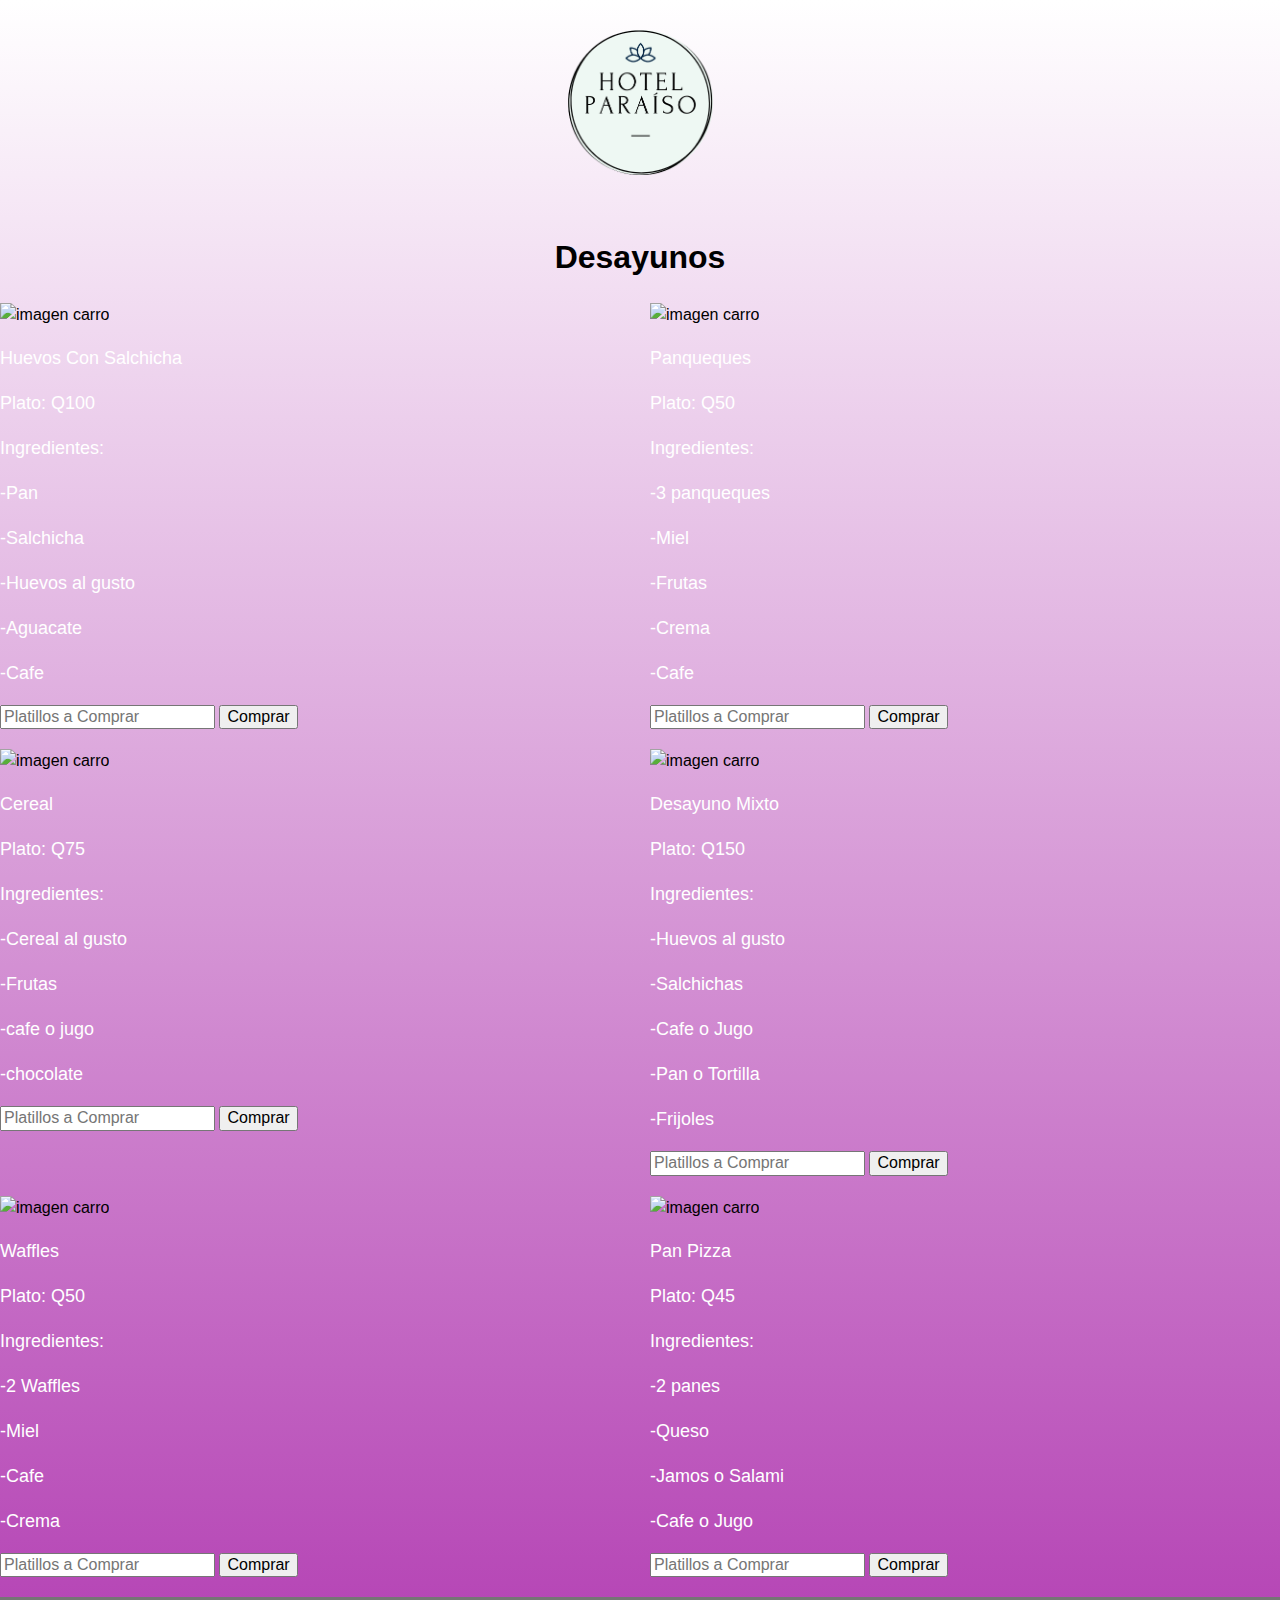
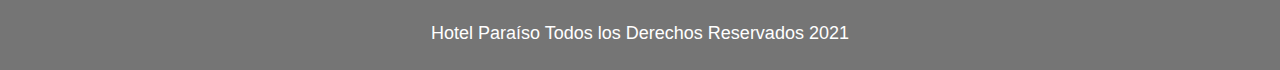
==== desayunos.html @ 9245b688 "Create desayunos.html" ====
<!DOCTYPE html>
<html lang="en">
<head>
    <meta charset="UTF-8">
    <meta http-equiv="X-UA-Compatible" content="IE=edge">
    <meta name="viewport" content="width=device-width, initial-scale=1.0">
    <link rel="preload" href="estilo.css" as="style">
    <link href="estilo.css" rel="stylesheet">
    <link rel="stylesheet" href="normalize.css">
    <title>Desayunos</title>
</head>
<body>
    <header class="header">
       
        <a href="index.html">
            <img class="header--logo" src="img/H.png" alt="logotipo">
        </a>

        <!-- h1 class="titulo">Habitaciones Disponibles</h1> -->
    </header>


    <main class="contenedor-vehiculos">
        <div class="des">
        <h1 >Desayunos</h1>
        </div>

    <div class="grid">
        <div class="desayunos">
            <img class="desayunos__imagen" src="img/d1.jpg" alt="imagen carro">
            <div class="desayunos__informacion">
                <p class="desayunos__nombre">Huevos Con Salchicha</p>
                <p class="desayunos__precio">Plato: Q100</p>
                <div class="carac">
                    <p>Ingredientes:</p>
                    <p>-Pan</p>
                    <p>-Salchicha</p>
                    <p>-Huevos al gusto</p>
                    <p>-Aguacate</p>
                    <p>-Cafe</p>
                    
                </div>
                <div class="formulario1">
                <form class="formulario">
                       
                    <input class="formulario__desayunos" type="number" placeholder="Platillos a Comprar" min="1">
                    <input class="formulario__submit__desayunos" type="submit" value="Comprar">
                    
                </form>
            </div>
            </div>
        </div> <!--Fin clase vehiculos-->

        <div class="desayunos">
            <img class="desayunos__imagen" src="img/d2.jpg" alt="imagen carro">
            <div class="desayunos__informacion">
                <p class="desayunos__nombre">Panqueques</p>
                <p class="desayunos__precio">Plato: Q50</p>
                <div class="carac">
                    <p>Ingredientes:</p>
                    <p>-3 panqueques</p>
                    <p>-Miel</p>
                    <p>-Frutas</p>
                    <p>-Crema</p>
                    <p>-Cafe</p>
                </div>
                <div class="formulario1">
                    <form class="formulario">
                           
                        <input class="formulario__desayunos" type="number" placeholder="Platillos a Comprar" min="1">
                        <input class="formulario__submit__desayunos" type="submit" value="Comprar">
                        
                    </form>
                </div>
            </div>
        </div> <!--Fin clase vehiculos-->

        <div class="desayunos">
            <img class="desayunos__imagen" src="img/d3.jpg" alt="imagen carro">
            <div class="desayunos__informacion">
                <p class="desayunos__nombre">Cereal</p>
                <p class="desayunos__precio">Plato: Q75</p>
                <div class="carac">
                    <p>Ingredientes:</p>
                    <p>-Cereal al gusto</p>
                    <p>-Frutas</p>
                    <p>-cafe o jugo</p>
                    <p>-chocolate</p>
                </div>
                <div class="formulario1">
                    <form class="formulario">
                           
                        <input class="formulario__desayunos" type="number" placeholder="Platillos a Comprar" min="1">
                        <input class="formulario__submit__desayunos" type="submit" value="Comprar">
                        
                    </form>
                </div>
            </div>
        </div> <!--Fin clase vehiculos-->

        <div class="desayunos">
            <img class="desayunos__imagen" src="img/d4.jpg" alt="imagen carro">
            <div class="desayunos__informacion">
                <p class="desayunos__nombre">Desayuno Mixto</p>
                <p class="desayunos__precio">Plato: Q150</p>
                <div class="carac">
                   <p>Ingredientes:</p>
                   <p>-Huevos al gusto</p>
                   <p>-Salchichas</p>
                   <p>-Cafe o Jugo</p>
                   <p>-Pan o Tortilla</p>
                   <p>-Frijoles</p>

               </div>
               <div class="formulario1">
                <form class="formulario">
                       
                    <input class="formulario__desayunos" type="number" placeholder="Platillos a Comprar" min="1">
                    <input class="formulario__submit__desayunos" type="submit" value="Comprar">
                    
                </form>
            </div>
            </div>
        </div> <!--Fin clase vehiculos-->

        <div class="desayunos">
            <img class="desayunos__imagen" src="img/d5.jpg" alt="imagen carro">
            <div class="desayunos__informacion">
                <p class="desayunos__nombre">Waffles</p>
                <p class="desayunos__precio">Plato: Q50</p>
                <div class="carac">
                   <p>Ingredientes:</p>
                   <p>-2 Waffles</p>
                   <p>-Miel</p>
                   <p>-Cafe</p>
                   <p>-Crema</p>
               </div>
               <div class="formulario1">
                <form class="formulario">
                       
                    <input class="formulario__desayunos" type="number" placeholder="Platillos a Comprar" min="1">
                    <input class="formulario__submit__desayunos" type="submit" value="Comprar">
                    
                </form>
            </div>
            </div>
        </div> <!--Fin clase vehiculos-->

        <div class="desayunos">
            <img class="desayunos__imagen" src="img/d6.jpg" alt="imagen carro">
            <div class="desayunos__informacion">
                <p class="desayunos__nombre">Pan Pizza</p>
                <p class="desayunos__precio">Plato: Q45</p>
                <div class="carac">
                   <p>Ingredientes:</p>
                   <p>-2 panes</p>
                   <p>-Queso</p>
                   <p>-Jamos o Salami</p>
                   <p>-Cafe o Jugo</p>
               </div>
               <div class="formulario1">
                <form class="formulario">
                       
                    <input class="formulario__desayunos" type="number" placeholder="Platillos a Comprar" min="1">
                    <input class="formulario__submit__desayunos" type="submit" value="Comprar">
                    
                </form>
            </div>
            </div>
        </div> <!--Fin clase vehiculos-->

    </div>

    </main>


    <footer class="footer">
        <p class="footer__texto">Hotel Paraíso Todos los Derechos Reservados 2021</p>
    </footer>
    
</body>
</html>

<style>

    body{
    font-size: 16px;
    line-height: 1.5;
    font-family:'Trebuchet MS', 'Lucida Sans Unicode', 'Lucida Grande', 'Lucida Sans', Arial, sans-serif;
    background-image: linear-gradient(to top, #b33fb3 0%, var(--blanco ) 100%  );
}
</style>
---- estilo.css ----
:root{
    --blanco: #ffffff;
    --negro: #212121;
    --primario: #ffc1c7;
    --secundario: #0997a7;
    --gris: #757575;


}


html{
    font-size: 62.5%;
    box-sizing: border-box;
    scroll-snap-type: y proximity;
}

*,*:before, *:after{
    box-sizing: inherit;
}

/*Globales*/ 


body{
    font-size: 16px;
    line-height: 1.5;
    font-family:'Trebuchet MS', 'Lucida Sans Unicode', 'Lucida Grande', 'Lucida Sans', Arial, sans-serif;
    background-image: linear-gradient(to top, #DFE9F3 0%, var(--blanco ) 100%  );
}

p{
    font-size: 1.8rem;
    font-family: Arial, Helvetica, sans-serif;
    color: var(--blanco);
}

a{
    text-decoration: none;
}

img{
    max-width: 100%;

}

.contenedor{
    max-width: 120rem;
    margin: 0 auto;
    

}

h1,h2,h3{
    text-align: center;
}

h1{
    font-size: 4rem;
}

h2{
    font-size: 3.2rem;
}

h3{
    font-size: 2.4rem;
}

/*titulo pagina*/

.titulo{
    text-align: center;
}

/*header encabezado logo */

.header{
    display: flex;
    justify-content: center;

}

.header--logo{
    margin: 3rem 0 ;
    width: 145px; height: 145px;
}

/*footer */ 

.footer{
    background-color: #757575;
    padding: .5rem 0;
    margin-top: 2rem;

}

.footer__texto{
    text-align: center;
}


/*Grid*/
.grid{
    display: grid;
    grid-template-columns: repeat(1,1fr);
    gap: 2rem;
    
}

@media (min-width: 768px ) {
    .grid{
        grid-template-columns: repeat(2,1fr); 
       
    }
   

} 
/*cuartos*/

 
.cuarto{
    background-color: var(--gris);
    padding: 2rem;
    border-radius: 2rem;
    
}



.cuarto__imagen{

  width: 100%;
 
}

.cuarto__nombre{
    font-size: 2.5rem;

}

.cuarto__precio{
    font-size: 1.6rem;

}

.cuarto__nombre,
.cuarto__precio {
    margin: 1rem 0;
    text-align: center;
}

.detalles{
    font-size: medium;
}

h5{
  color: var(--blanco);
  line-height: .5rem;

}

.fondo{
    background-color:#363333;
    width: 100%;
    padding: 3rem;
    border-radius: 2rem;
    
}



.formulario__campo{
    border-color: #212121;
    border-width: .5rem;
    border-style: solid;

}

.formulario__submit{
    background-color: var(--secundario);
    border: none;
    font-size: 2rem;
    padding: 1rem;
    transition: backgroud-color .3s ease;
    transition: font-size .3s ease;
    border-radius: 1rem;
}

.formulario__submit:hover{
    font-size: 2.2rem;
    cursor: pointer;
    background-color:#066974;
}
---- estilo.css ----
:root{
    --blanco: #ffffff;
    --negro: #212121;
    --primario: #ffc1c7;
    --secundario: #0997a7;
    --gris: #757575;


}


html{
    font-size: 62.5%;
    box-sizing: border-box;
    scroll-snap-type: y proximity;
}

*,*:before, *:after{
    box-sizing: inherit;
}

/*Globales*/ 


body{
    font-size: 16px;
    line-height: 1.5;
    font-family:'Trebuchet MS', 'Lucida Sans Unicode', 'Lucida Grande', 'Lucida Sans', Arial, sans-serif;
    background-image: linear-gradient(to top, #DFE9F3 0%, var(--blanco ) 100%  );
}

p{
    font-size: 1.8rem;
    font-family: Arial, Helvetica, sans-serif;
    color: var(--blanco);
}

a{
    text-decoration: none;
}

img{
    max-width: 100%;

}

.contenedor{
    max-width: 120rem;
    margin: 0 auto;
    

}

h1,h2,h3{
    text-align: center;
}

h1{
    font-size: 4rem;
}

h2{
    font-size: 3.2rem;
}

h3{
    font-size: 2.4rem;
}

/*titulo pagina*/

.titulo{
    text-align: center;
}

/*header encabezado logo */

.header{
    display: flex;
    justify-content: center;

}

.header--logo{
    margin: 3rem 0 ;
    width: 145px; height: 145px;
}

/*footer */ 

.footer{
    background-color: #757575;
    padding: .5rem 0;
    margin-top: 2rem;

}

.footer__texto{
    text-align: center;
}


/*Grid*/
.grid{
    display: grid;
    grid-template-columns: repeat(1,1fr);
    gap: 2rem;
    
}

@media (min-width: 768px ) {
    .grid{
        grid-template-columns: repeat(2,1fr); 
       
    }
   

} 
/*cuartos*/

 
.cuarto{
    background-color: var(--gris);
    padding: 2rem;
    border-radius: 2rem;
    
}



.cuarto__imagen{

  width: 100%;
 
}

.cuarto__nombre{
    font-size: 2.5rem;

}

.cuarto__precio{
    font-size: 1.6rem;

}

.cuarto__nombre,
.cuarto__precio {
    margin: 1rem 0;
    text-align: center;
}

.detalles{
    font-size: medium;
}

h5{
  color: var(--blanco);
  line-height: .5rem;

}

.fondo{
    background-color:#363333;
    width: 100%;
    padding: 3rem;
    border-radius: 2rem;
    
}



.formulario__campo{
    border-color: #212121;
    border-width: .5rem;
    border-style: solid;

}

.formulario__submit{
    background-color: var(--secundario);
    border: none;
    font-size: 2rem;
    padding: 1rem;
    transition: backgroud-color .3s ease;
    transition: font-size .3s ease;
    border-radius: 1rem;
}

.formulario__submit:hover{
    font-size: 2.2rem;
    cursor: pointer;
    background-color:#066974;
}
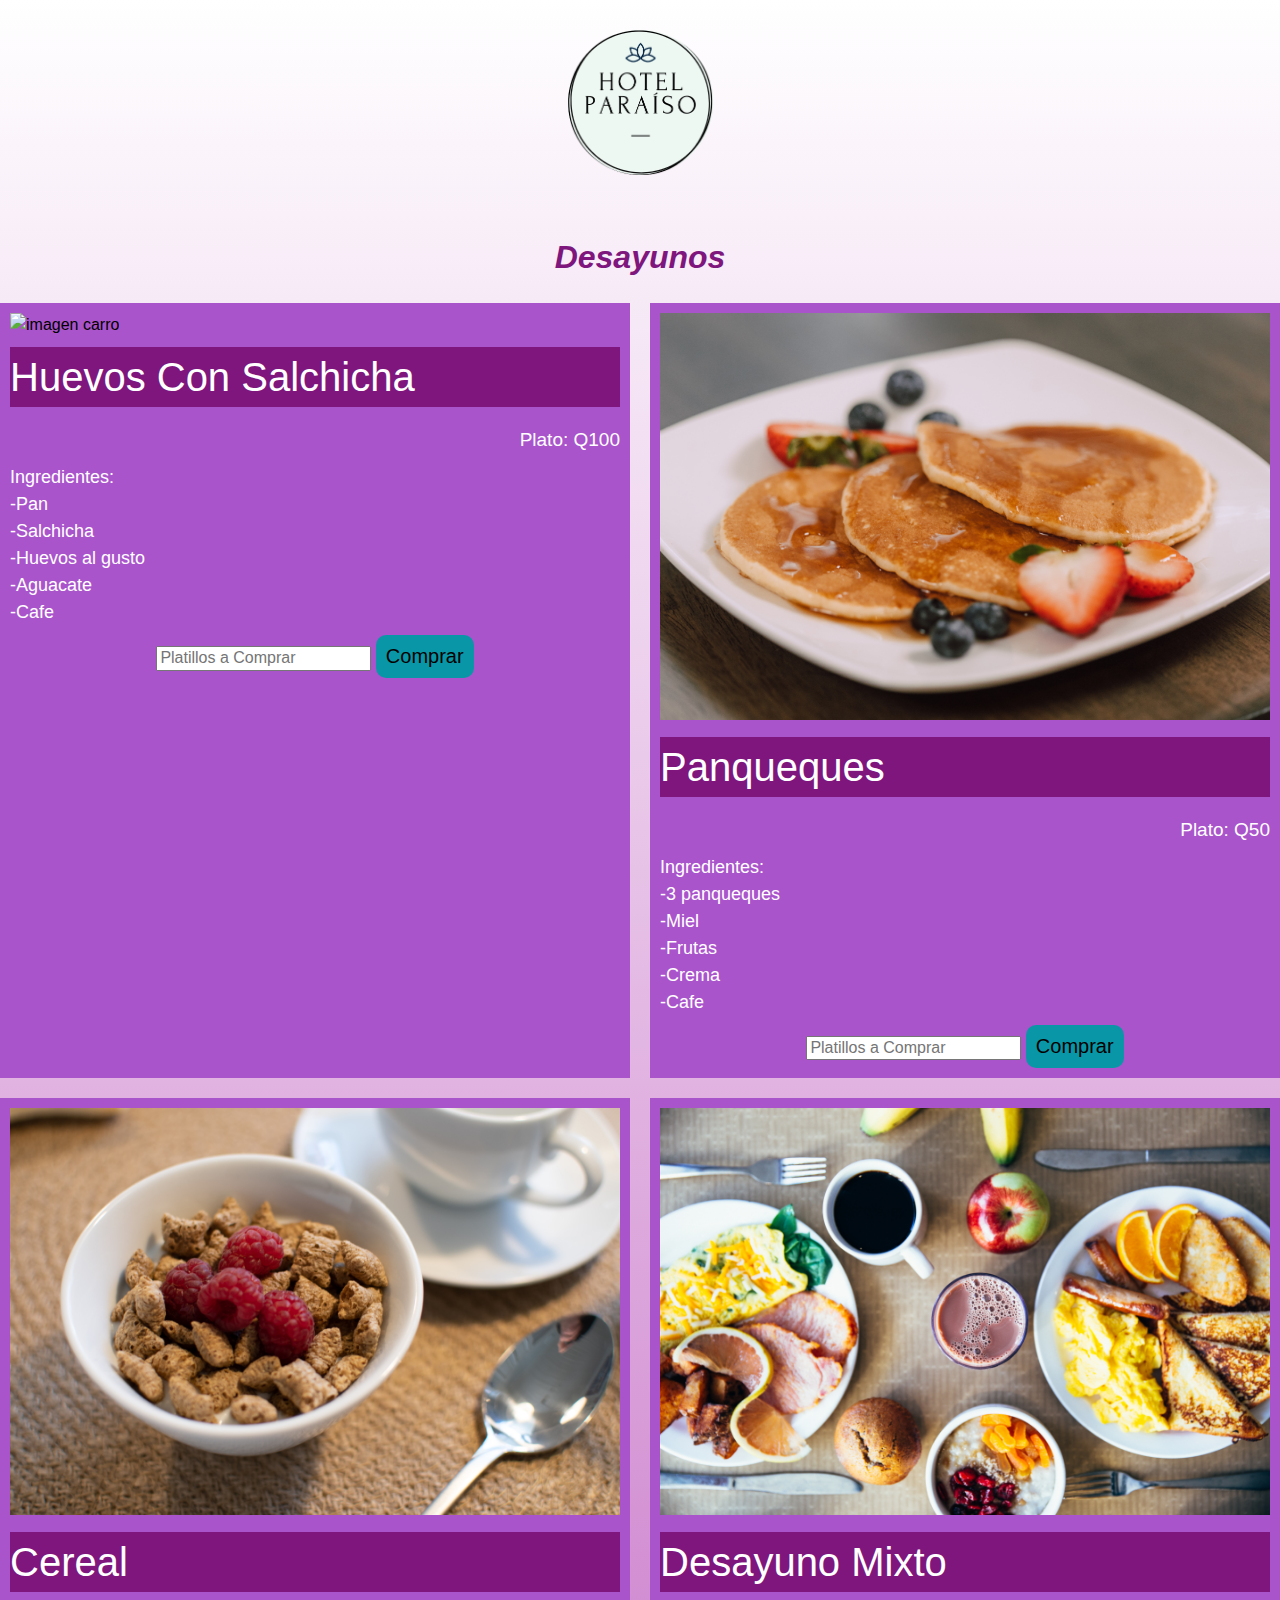
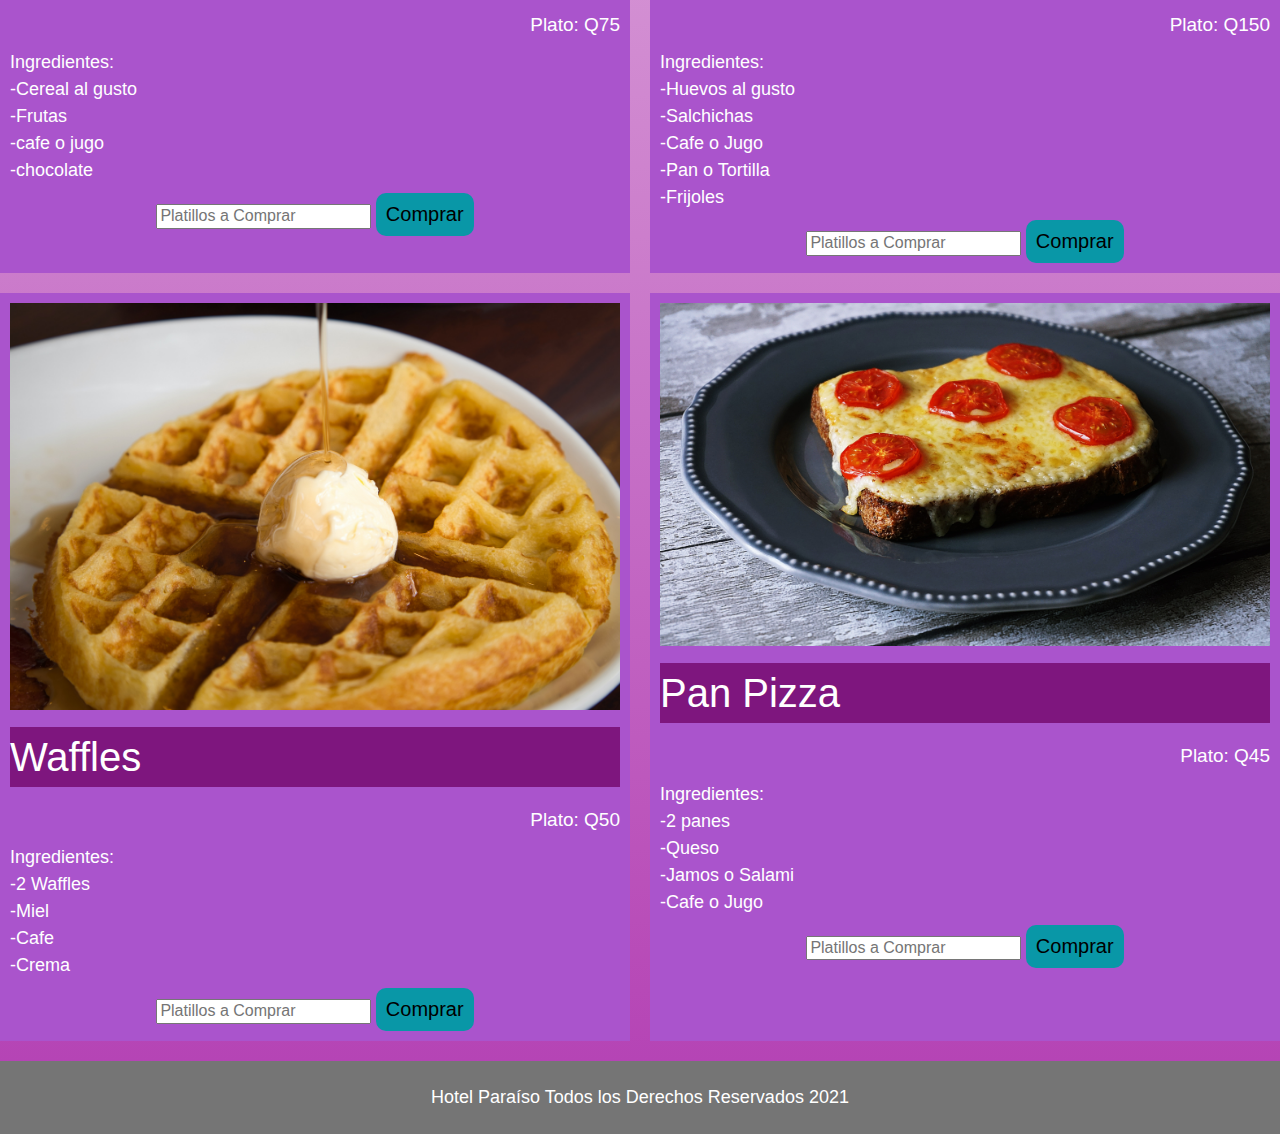
==== commit fff6569f: "Update desayunos.html" ====
--- a/desayunos.html
+++ b/desayunos.html
@@ -163,6 +163,7 @@
                        
                     <input class="formulario__desayunos" type="number" placeholder="Platillos a Comprar" min="1">
                     <input class="formulario__submit__desayunos" type="submit" value="Comprar">
+                
                     
                 </form>
             </div>
--- a/estilo.css
+++ b/estilo.css
@@ -191,4 +191,194 @@
     font-size: 2.2rem;
     cursor: pointer;
     background-color:#066974;
+}
+
+/*pagina vehiculos*/ 
+
+.vehiculos{
+    background-color: #066974;
+    padding: 1rem;
+
+}
+
+.vehiculos__imagen{
+    width: 100%;
+  
+}
+
+
+/*.vehiculos__informacion{
+
+}
+*/
+
+.vehiculos__nombre{
+    font-size: 4rem;
+    margin: 1rem 0;
+    background-color:#212121;
+ 
+
+}
+.vehiculos__precio{
+
+    font-size: 1.9rem;
+    text-align:right;
+}
+
+.carac{
+    font-size: .5rem;
+    text-align:left;
+    line-height: .5;
+
+
+}
+
+.formulario__submit__vehiculos{
+    background-color: var(--secundario);
+    border: none;
+    font-size: 2rem;
+    padding: 1rem;
+    transition: backgroud-color .3s ease;
+    transition: font-size .3s ease;
+    border-radius: 1rem;
+    
+}
+
+.formulario__submit__vehiculos:hover{
+    font-size: 2.2rem;
+    cursor: pointer;
+    background-color:#066974;
+}
+
+.formulario1{
+    text-align: center;
+}
+
+
+
+/*pagina desayunos */ 
+.desayunos{
+    background-color: #aa54cc;
+    padding: 1rem;
+
+}
+
+.desayunos__imagen{
+    width: 100%;
+  
+}
+
+
+.desayunos__nombre{
+    font-size: 4rem;
+    margin: 1rem 0;
+    background-color:#7e167e;
+ 
+
+}
+.desayunos__precio{
+
+    font-size: 1.9rem;
+    text-align:right;
+}
+
+.carac{
+    font-size: .5rem;
+    text-align:left;
+    line-height: .5;
+
+
+}
+
+.formulario__submit__desayunos{
+    background-color: var(--secundario);
+    border: none;
+    font-size: 2rem;
+    padding: 1rem;
+    transition: backgroud-color .3s ease;
+    transition: font-size .3s ease;
+    border-radius: 1rem;
+    
+}
+
+.formulario__submit__desayunos:hover{
+    font-size: 2.2rem;
+    cursor: pointer;
+    background-color:#066974;
+}
+
+.formulario1{
+    text-align: center;
+}
+
+.des{
+    font-style:italic;
+    color: #7e167e;
+
+}
+
+/*pagina traslados*/ 
+
+@media (min-width: 768px ) {
+
+    .contenedor-traslados{
+        display: grid;
+        grid-template-columns: repeat(3,1fr);
+        grid-template-columns: 33.3% 33.3% 33.3%;
+        column-gap: 1rem;
+       
+
+        
+
+    }
+    
+} 
+
+.tres-columnas1{
+    background-color: #0997a7;
+    padding: 1rem;
+    
+    
+}
+
+.tres-columnas2{
+    background-color: #4b53c9;
+    padding: 1rem;
+}
+
+.tres-columnas3{
+    background-color: #4cad72;
+    padding: 1rem;
+}
+
+.tres-columnas4{
+    background-color: #a2b450;
+    padding: 1rem;
+}
+
+.formulario2{
+    text-align:center;
+
+}
+
+.formulario__submit__pagos{
+    background-color: var(--secundario);
+    border: none;
+    font-size: 2rem;
+    padding: 1rem;
+    transition: backgroud-color .3s ease;
+    transition: font-size .3s ease;
+    border-radius: 1rem;
+    
+}
+
+.formulario__submit__pagos:hover{
+    font-size: 2.2rem;
+    cursor: pointer;
+    background-color:var(--blanco);
+}
+
+.tras{
+    background-color: #0997a7;
+    color: var(--blanco);
 }--- a/estilo.css
+++ b/estilo.css
@@ -191,4 +191,194 @@
     font-size: 2.2rem;
     cursor: pointer;
     background-color:#066974;
+}
+
+/*pagina vehiculos*/ 
+
+.vehiculos{
+    background-color: #066974;
+    padding: 1rem;
+
+}
+
+.vehiculos__imagen{
+    width: 100%;
+  
+}
+
+
+/*.vehiculos__informacion{
+
+}
+*/
+
+.vehiculos__nombre{
+    font-size: 4rem;
+    margin: 1rem 0;
+    background-color:#212121;
+ 
+
+}
+.vehiculos__precio{
+
+    font-size: 1.9rem;
+    text-align:right;
+}
+
+.carac{
+    font-size: .5rem;
+    text-align:left;
+    line-height: .5;
+
+
+}
+
+.formulario__submit__vehiculos{
+    background-color: var(--secundario);
+    border: none;
+    font-size: 2rem;
+    padding: 1rem;
+    transition: backgroud-color .3s ease;
+    transition: font-size .3s ease;
+    border-radius: 1rem;
+    
+}
+
+.formulario__submit__vehiculos:hover{
+    font-size: 2.2rem;
+    cursor: pointer;
+    background-color:#066974;
+}
+
+.formulario1{
+    text-align: center;
+}
+
+
+
+/*pagina desayunos */ 
+.desayunos{
+    background-color: #aa54cc;
+    padding: 1rem;
+
+}
+
+.desayunos__imagen{
+    width: 100%;
+  
+}
+
+
+.desayunos__nombre{
+    font-size: 4rem;
+    margin: 1rem 0;
+    background-color:#7e167e;
+ 
+
+}
+.desayunos__precio{
+
+    font-size: 1.9rem;
+    text-align:right;
+}
+
+.carac{
+    font-size: .5rem;
+    text-align:left;
+    line-height: .5;
+
+
+}
+
+.formulario__submit__desayunos{
+    background-color: var(--secundario);
+    border: none;
+    font-size: 2rem;
+    padding: 1rem;
+    transition: backgroud-color .3s ease;
+    transition: font-size .3s ease;
+    border-radius: 1rem;
+    
+}
+
+.formulario__submit__desayunos:hover{
+    font-size: 2.2rem;
+    cursor: pointer;
+    background-color:#066974;
+}
+
+.formulario1{
+    text-align: center;
+}
+
+.des{
+    font-style:italic;
+    color: #7e167e;
+
+}
+
+/*pagina traslados*/ 
+
+@media (min-width: 768px ) {
+
+    .contenedor-traslados{
+        display: grid;
+        grid-template-columns: repeat(3,1fr);
+        grid-template-columns: 33.3% 33.3% 33.3%;
+        column-gap: 1rem;
+       
+
+        
+
+    }
+    
+} 
+
+.tres-columnas1{
+    background-color: #0997a7;
+    padding: 1rem;
+    
+    
+}
+
+.tres-columnas2{
+    background-color: #4b53c9;
+    padding: 1rem;
+}
+
+.tres-columnas3{
+    background-color: #4cad72;
+    padding: 1rem;
+}
+
+.tres-columnas4{
+    background-color: #a2b450;
+    padding: 1rem;
+}
+
+.formulario2{
+    text-align:center;
+
+}
+
+.formulario__submit__pagos{
+    background-color: var(--secundario);
+    border: none;
+    font-size: 2rem;
+    padding: 1rem;
+    transition: backgroud-color .3s ease;
+    transition: font-size .3s ease;
+    border-radius: 1rem;
+    
+}
+
+.formulario__submit__pagos:hover{
+    font-size: 2.2rem;
+    cursor: pointer;
+    background-color:var(--blanco);
+}
+
+.tras{
+    background-color: #0997a7;
+    color: var(--blanco);
 }